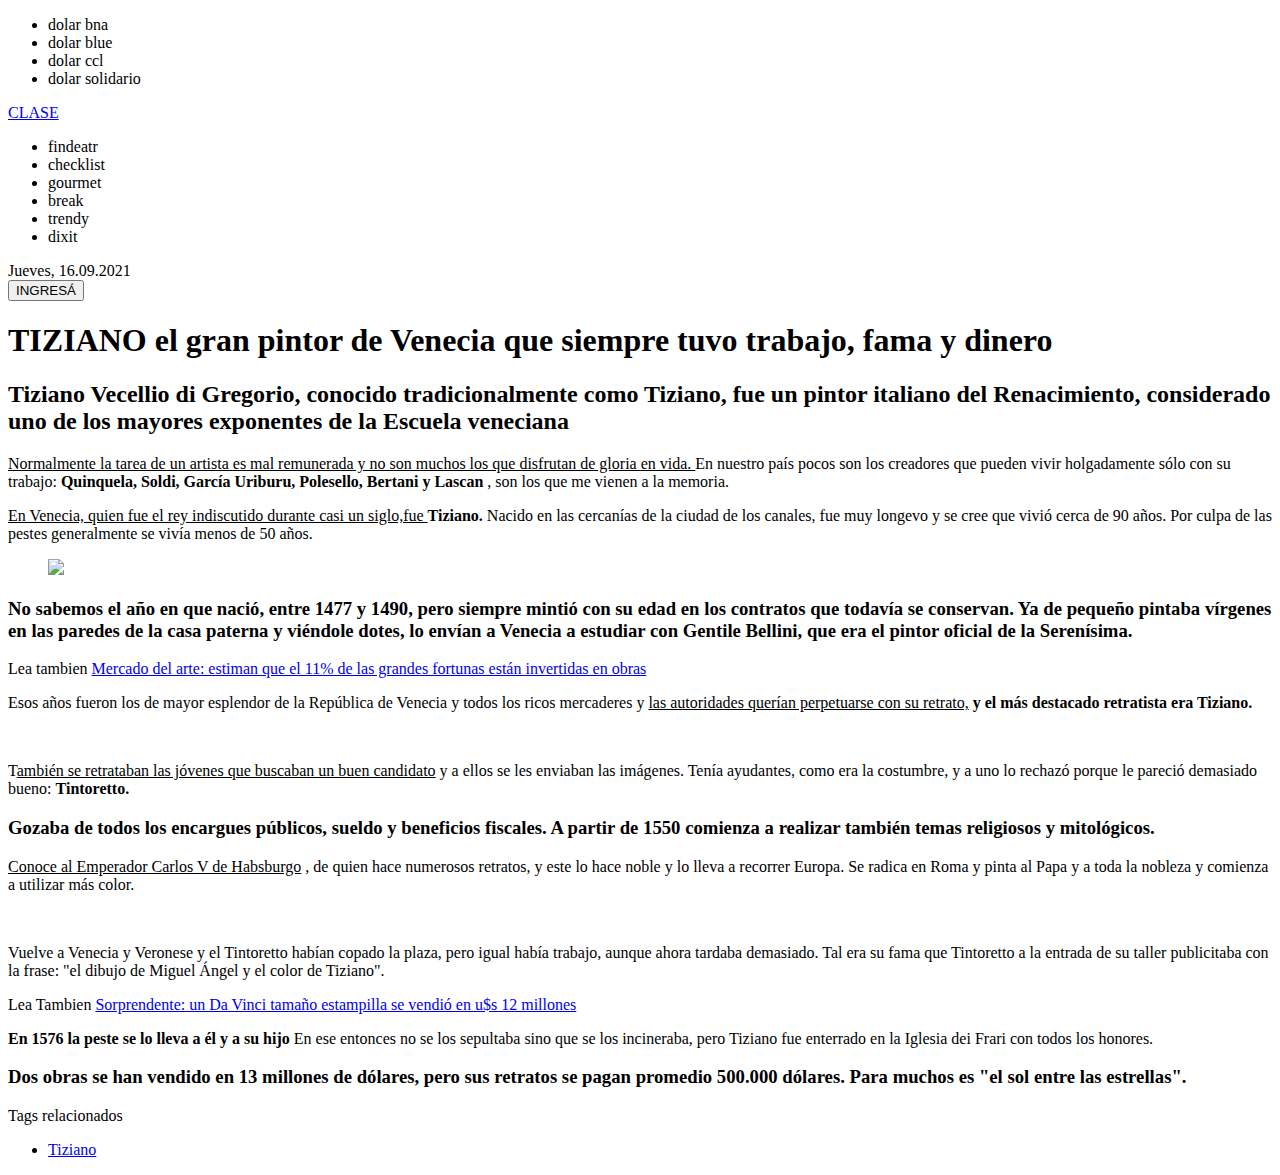
==== index.html @ 67c536e0 "indentation fixed" ====
<!DOCTYPE html>
<html lang="en">

<head>
    <meta charset="UTF-8" />
    <meta name="viewport" content="width=device-width, initial-scale=1.0" />
    <meta name="description" content="Become a Software Developer problemática semanal 01" />
    <meta name="keywords" content="" />
    <meta name="author" content="" />
    <title>Clase - El Cronista</title>
</head>

<body>
    <header>
        <div>
            <section>
                <ul>
                    <li>dolar bna</li>
                    <li>dolar blue</li>
                    <li>dolar ccl</li>
                    <li>dolar solidario</li>
                </ul>
            </section>
        </div>
        <div>
            <section>
                <a href="https://www.cronista.com/clase/">CLASE</a>
            </section>
        </div>
        <div>
            <section>
                <ul>
                    <li>findeatr</li>
                    <li>checklist</li>
                    <li>gourmet</li>
                    <li>break</li>
                    <li>trendy</li>
                    <li>dixit</li>
                </ul>
            </section>
            <section>Jueves, 16.09.2021</section>
        </div>
        <button>INGRESÁ</button>
    </header>
    <main>
        <article>
            <div>
                <h1>
                    TIZIANO el gran pintor de Venecia que siempre tuvo trabajo, fama y
                    dinero
                </h1>
                <h2>
                    Tiziano Vecellio di Gregorio, conocido tradicionalmente como
                    Tiziano, fue un pintor italiano del Renacimiento, considerado uno de
                    los mayores exponentes de la Escuela veneciana
                </h2>
            </div>
            <div>
                <p>
                    <u>
                        Normalmente la tarea de un artista es mal remunerada y no son
                        muchos los que disfrutan de gloria en vida.
                    </u>
                    En nuestro país pocos son los creadores que pueden vivir
                    holgadamente sólo con su trabajo:
                    <strong>
                        Quinquela, Soldi, García Uriburu, Polesello, Bertani y Lascan
                    </strong>
                    , son los que me vienen a la memoria.
                </p>
                <p>
                    <u>
                        En Venecia, quien fue el rey indiscutido durante casi un siglo,fue
                    </u>
                    <strong> Tiziano. </strong>
                    Nacido en las cercanías de la ciudad de los canales, fue muy longevo
                    y se cree que vivió cerca de 90 años. Por culpa de las pestes
                    generalmente se vivía menos de 50 años.
                </p>
            </div>
            <div>
                <figure>
                    <img src="img/imagen1.jpg" />
                </figure>
                <h3>
                    No sabemos el año en que nació, entre 1477 y 1490, pero siempre
                    mintió con su edad en los contratos que todavía se conservan. Ya de
                    pequeño pintaba vírgenes en las paredes de la casa paterna y
                    viéndole dotes, lo envían a Venecia a estudiar con Gentile Bellini,
                    que era el pintor oficial de la Serenísima.
                </h3>
            </div>
            <p>
                Lea tambien
                <a
                    href="https://www.cronista.com/clase/trendy/mercado-del-arte-estiman-que-el-11-de-las-grandes-fortunas-estan-invertidas-en-obras/">
                    Mercado del arte: estiman que el 11% de las grandes fortunas están
                    invertidas en obras
                </a>
            </p>
            <p>
                Esos años fueron los de mayor esplendor de la República de Venecia y
                todos los ricos mercaderes y
                <u>las autoridades querían perpetuarse con su retrato,</u>
                <strong>y el más destacado retratista era Tiziano.</strong>
            </p>
            <figure>
                <img src="img/image2.webp" alt="" />
            </figure>
            <p>
                T<u>ambién se retrataban las jóvenes que buscaban un buen candidato</u>
                y a ellos se les enviaban las imágenes. Tenía ayudantes, como era la
                costumbre, y a uno lo rechazó porque le pareció demasiado bueno:
                <strong>Tintoretto.</strong>
            </p>
            <h3>
                Gozaba de todos los encargues públicos, sueldo y beneficios fiscales.
                A partir de 1550 comienza a realizar también temas religiosos y
                mitológicos.
            </h3>
            <p>
                <u>Conoce al Emperador Carlos V de Habsburgo</u> , de quien hace
                numerosos retratos, y este lo hace noble y lo lleva a recorrer Europa.
                Se radica en Roma y pinta al Papa y a toda la nobleza y comienza a
                utilizar más color.
            </p>
            <figure>
                <img src="img/image3.webp" alt="" />
            </figure>
            <p>
                Vuelve a Venecia y Veronese y el Tintoretto habían copado la plaza,
                pero igual había trabajo, aunque ahora tardaba demasiado. Tal era su
                fama que Tintoretto a la entrada de su taller publicitaba con la
                frase: "el dibujo de Miguel Ángel y el color de Tiziano".
            </p>
            <p>
                Lea Tambien
                <a
                    href="https://www.cronista.com/clase/trendy/mercado-del-arte-un-da-vinci-del-tamano-de-una-estampilla-vendido-en-us-12-millones/">
                    Sorprendente: un Da Vinci tamaño estampilla se vendió en u$s 12
                    millones
                </a>
            </p>
            <p>
                <strong>
                    En 1576 la peste se lo lleva a él y a su hijo
                </strong>
                En ese entonces no se los sepultaba sino que se los incineraba, pero
                Tiziano fue enterrado en la Iglesia dei Frari con todos los honores.
            </p>
            <h3>
                Dos obras se han vendido en 13 millones de dólares, pero sus retratos
                se pagan promedio 500.000 dólares. Para muchos es "el sol entre las
                estrellas".
            </h3>
            <section>
                <span>Tags relacionados</span>
                <ul>
                    <li><a href="https://www.cronista.com/tema/104707/">Tiziano</a></li>
                </ul>
            </section>
        </article>
    </main>
</body>
</html>
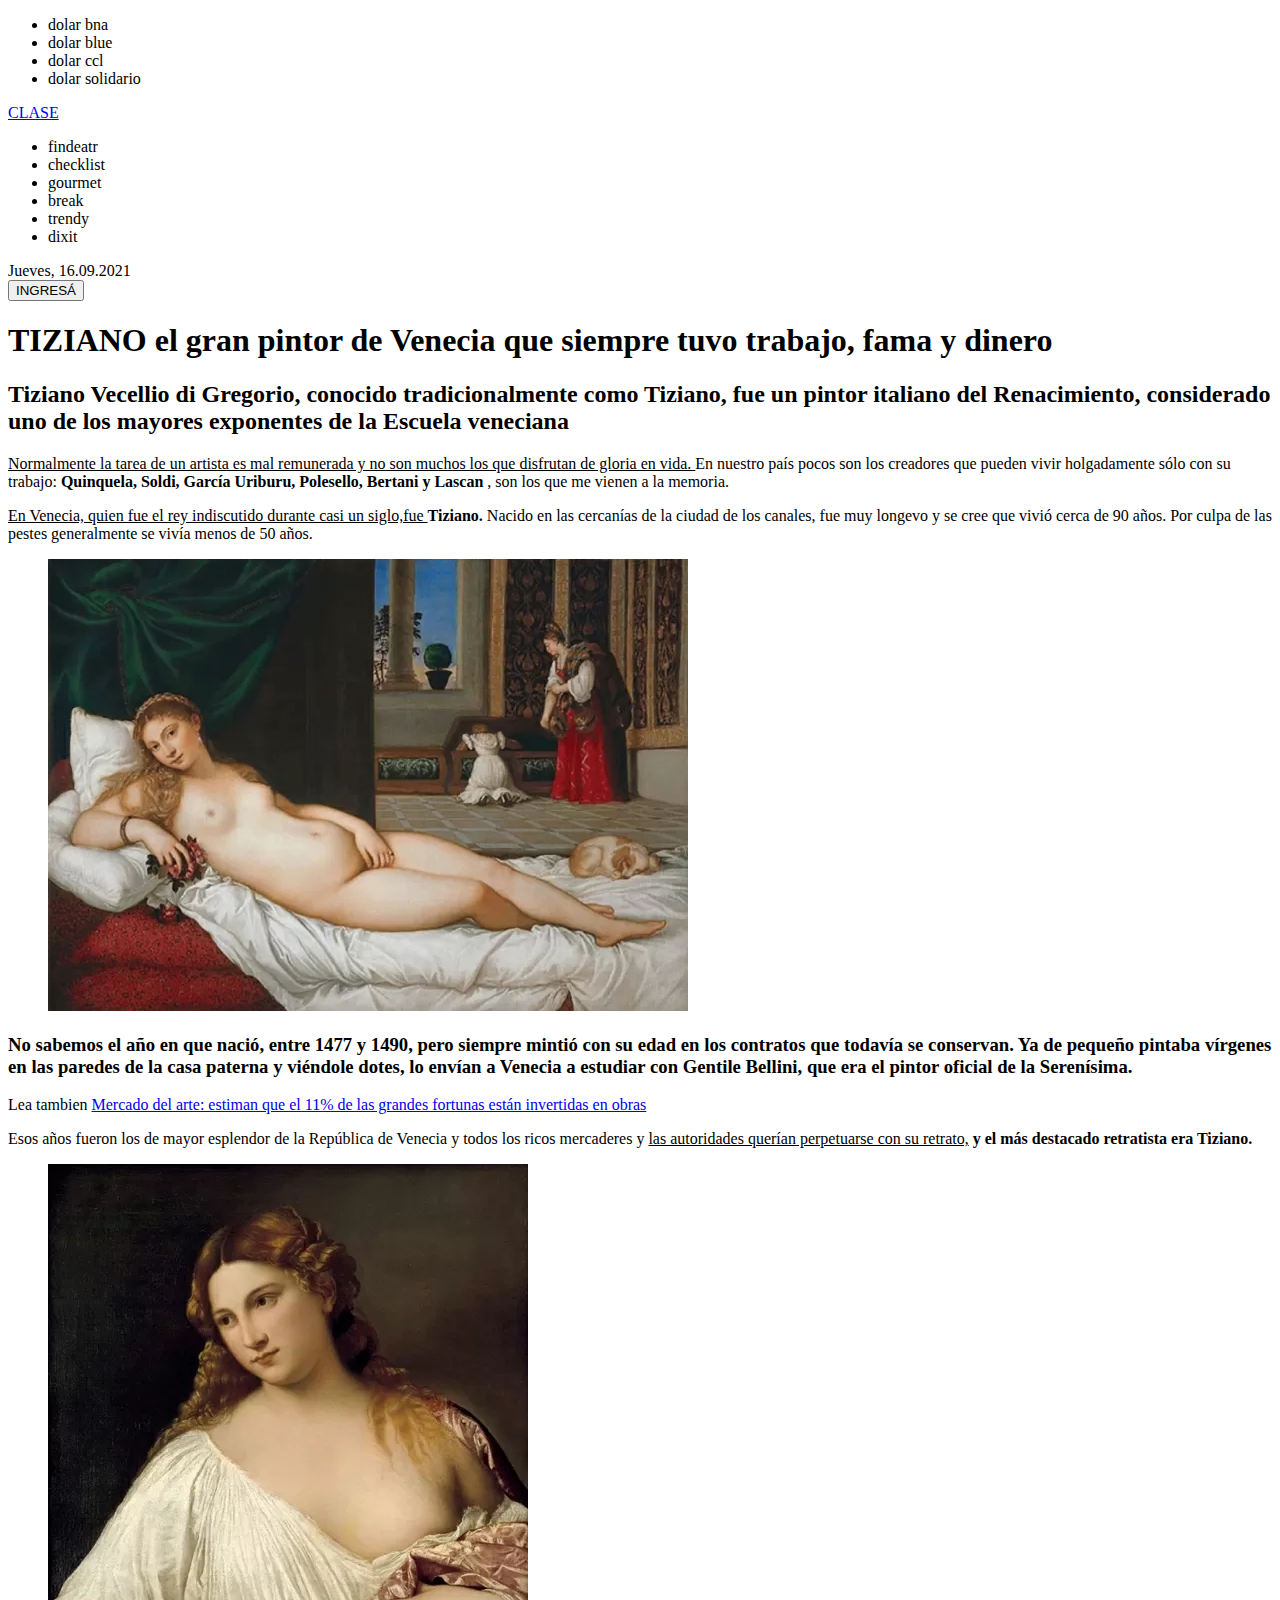
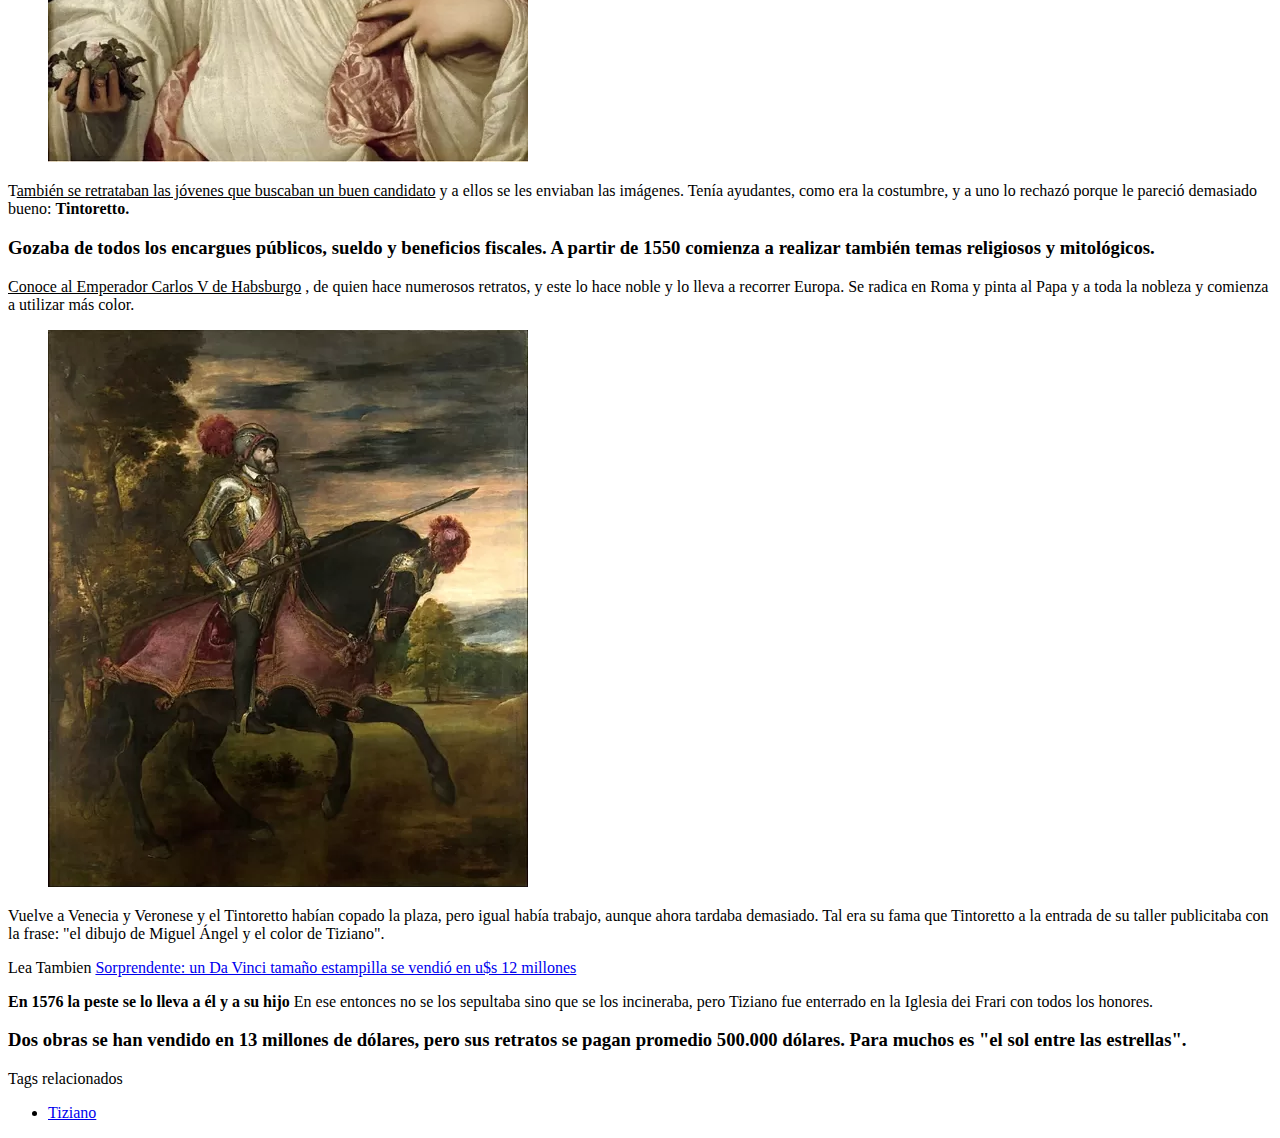
==== commit 7d434f09: "fixed black spaces lines 3 and 11" ====
--- a/index.html
+++ b/index.html
@@ -1,15 +1,12 @@
 <!DOCTYPE html>
 <html lang="en">
-
 <head>
     <meta charset="UTF-8" />
     <meta name="viewport" content="width=device-width, initial-scale=1.0" />
     <meta name="description" content="Become a Software Developer problemática semanal 01" />
-    <meta name="keywords" content="" />
-    <meta name="author" content="" />
+    <meta name="author" content="Agustin Macazzaga" />
     <title>Clase - El Cronista</title>
 </head>
-
 <body>
     <header>
         <div>
@@ -80,7 +77,7 @@
             </div>
             <div>
                 <figure>
-                    <img src="img/imagen1.jpg" />
+                    <img src="src/imagen1.jpg" />
                 </figure>
                 <h3>
                     No sabemos el año en que nació, entre 1477 y 1490, pero siempre
@@ -105,7 +102,7 @@
                 <strong>y el más destacado retratista era Tiziano.</strong>
             </p>
             <figure>
-                <img src="img/image2.webp" alt="" />
+                <img src="src/image2.webp" alt="" />
             </figure>
             <p>
                 T<u>ambién se retrataban las jóvenes que buscaban un buen candidato</u>
@@ -125,7 +122,7 @@
                 utilizar más color.
             </p>
             <figure>
-                <img src="img/image3.webp" alt="" />
+                <img src="src/image3.webp" alt="" />
             </figure>
             <p>
                 Vuelve a Venecia y Veronese y el Tintoretto habían copado la plaza,
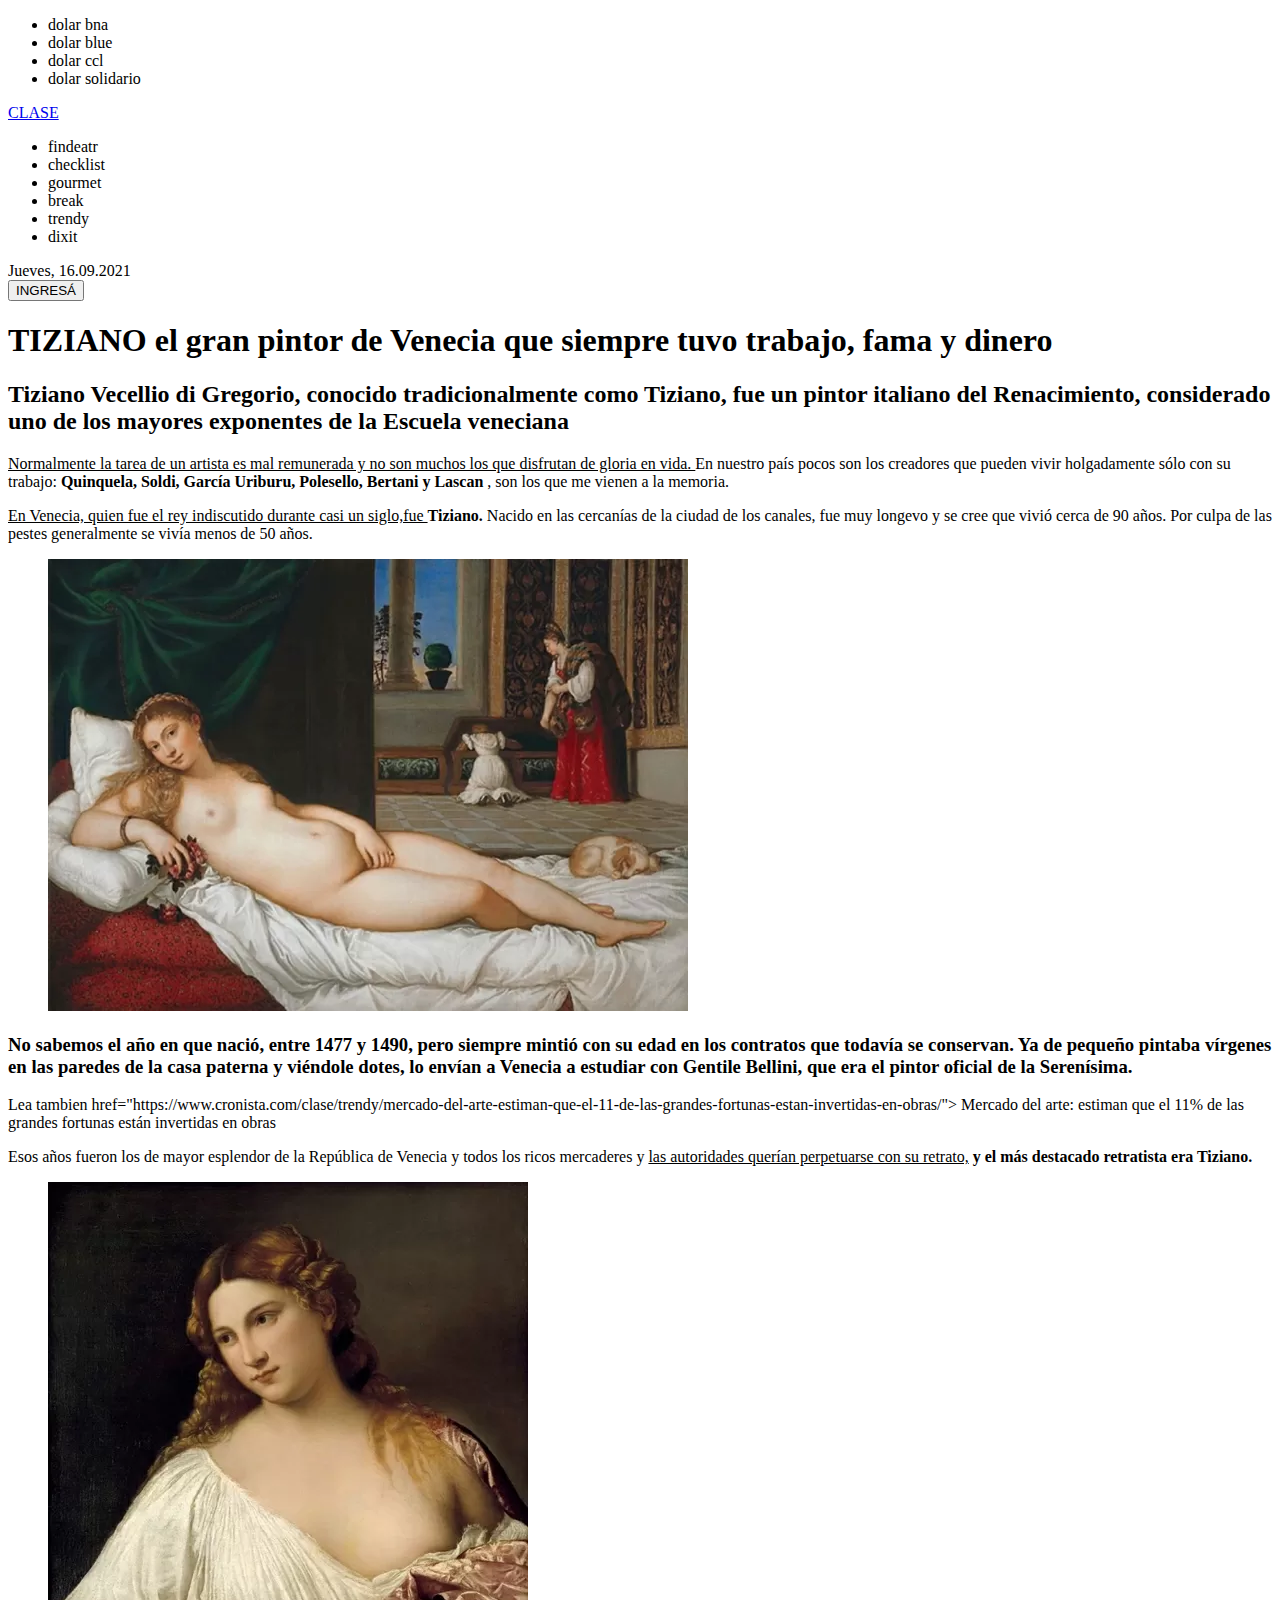
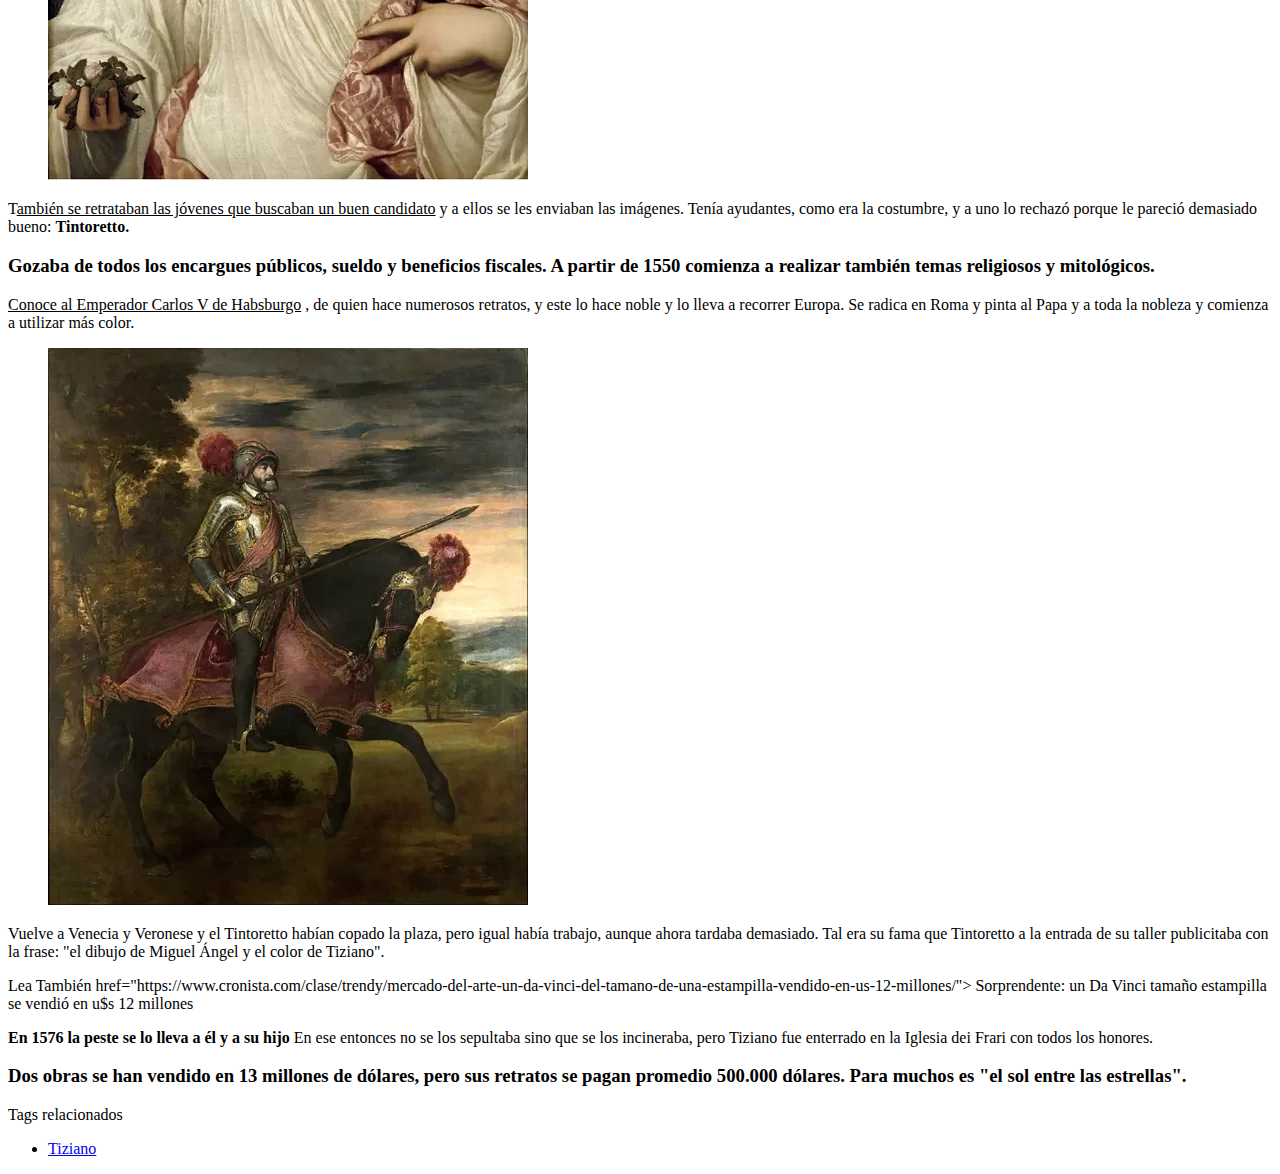
==== commit 92258a19: "closing tags, lines 92 and 135" ====
--- a/index.html
+++ b/index.html
@@ -89,7 +89,7 @@
             </div>
             <p>
                 Lea tambien
-                <a
+                <a>
                     href="https://www.cronista.com/clase/trendy/mercado-del-arte-estiman-que-el-11-de-las-grandes-fortunas-estan-invertidas-en-obras/">
                     Mercado del arte: estiman que el 11% de las grandes fortunas están
                     invertidas en obras
@@ -131,8 +131,8 @@
                 frase: "el dibujo de Miguel Ángel y el color de Tiziano".
             </p>
             <p>
-                Lea Tambien
-                <a
+                Lea También
+                <a>
                     href="https://www.cronista.com/clase/trendy/mercado-del-arte-un-da-vinci-del-tamano-de-una-estampilla-vendido-en-us-12-millones/">
                     Sorprendente: un Da Vinci tamaño estampilla se vendió en u$s 12
                     millones
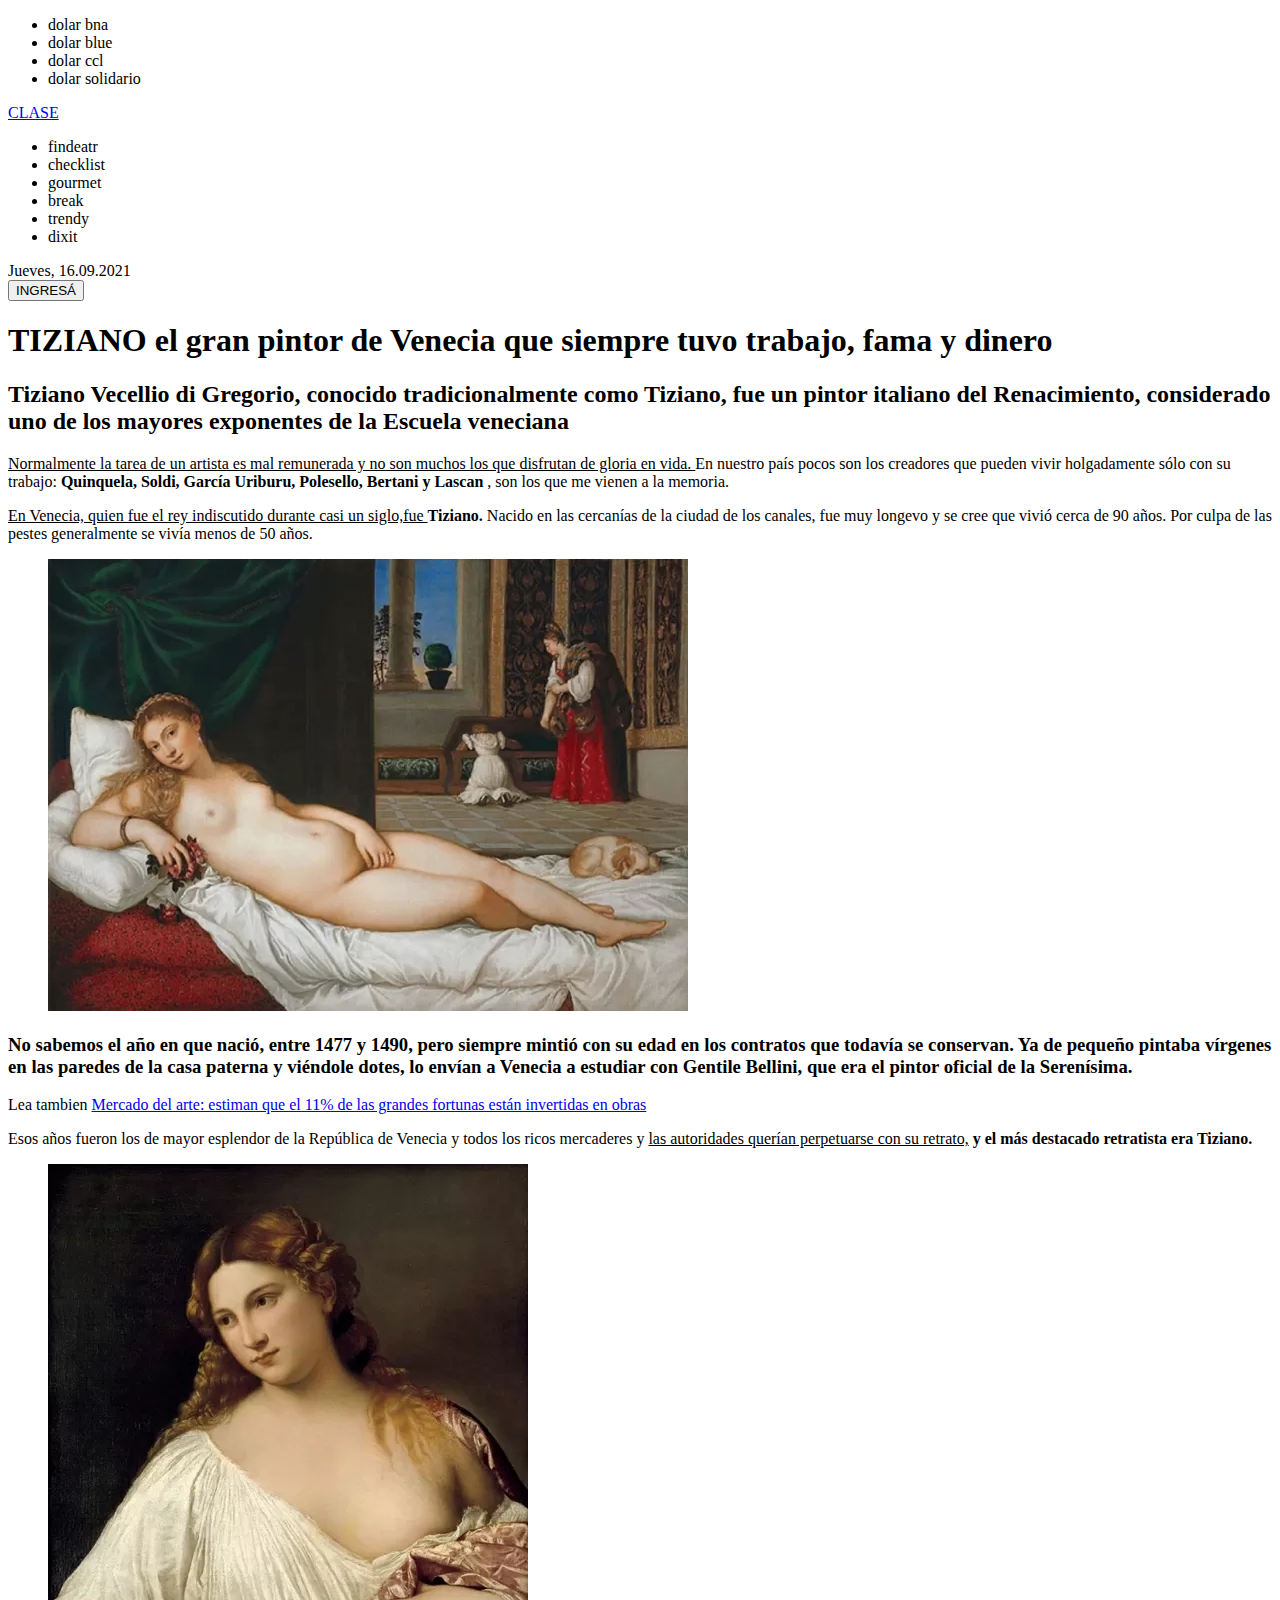
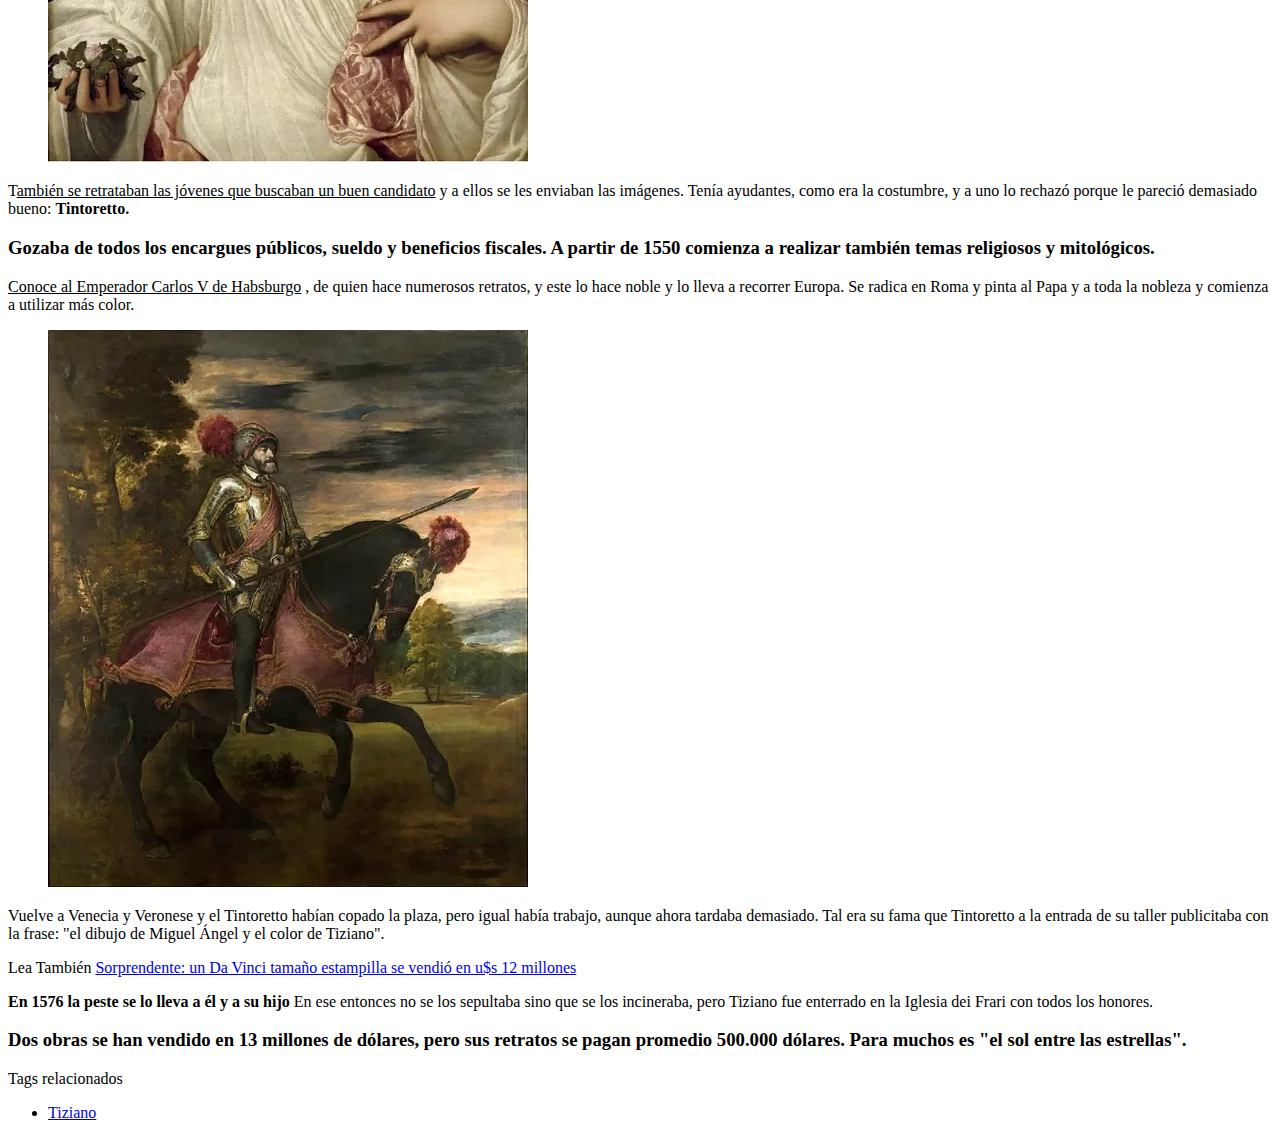
==== commit c86808cb: "news done" ====
--- a/index.html
+++ b/index.html
@@ -1,5 +1,6 @@
 <!DOCTYPE html>
 <html lang="en">
+
 <head>
     <meta charset="UTF-8" />
     <meta name="viewport" content="width=device-width, initial-scale=1.0" />
@@ -7,25 +8,24 @@
     <meta name="author" content="Agustin Macazzaga" />
     <title>Clase - El Cronista</title>
 </head>
+
 <body>
     <header>
         <div>
-            <section>
+            <div>
                 <ul>
                     <li>dolar bna</li>
                     <li>dolar blue</li>
                     <li>dolar ccl</li>
                     <li>dolar solidario</li>
                 </ul>
-            </section>
+            </div>
         </div>
         <div>
-            <section>
-                <a href="https://www.cronista.com/clase/">CLASE</a>
-            </section>
+            <a href="https://www.cronista.com/clase/">CLASE</a>
         </div>
         <div>
-            <section>
+            <div>
                 <ul>
                     <li>findeatr</li>
                     <li>checklist</li>
@@ -34,10 +34,10 @@
                     <li>trendy</li>
                     <li>dixit</li>
                 </ul>
-            </section>
-            <section>Jueves, 16.09.2021</section>
-        </div>
-        <button>INGRESÁ</button>
+                <div>
+                    <span>Jueves, 16.09.2021</span>
+                </div>
+                <button>INGRESÁ</button>
     </header>
     <main>
         <article>
@@ -77,7 +77,7 @@
             </div>
             <div>
                 <figure>
-                    <img src="src/imagen1.jpg" />
+                    <img src="src/imagen1.jpg" class="image"/>
                 </figure>
                 <h3>
                     No sabemos el año en que nació, entre 1477 y 1490, pero siempre
@@ -89,7 +89,7 @@
             </div>
             <p>
                 Lea tambien
-                <a>
+                <a
                     href="https://www.cronista.com/clase/trendy/mercado-del-arte-estiman-que-el-11-de-las-grandes-fortunas-estan-invertidas-en-obras/">
                     Mercado del arte: estiman que el 11% de las grandes fortunas están
                     invertidas en obras
@@ -102,7 +102,7 @@
                 <strong>y el más destacado retratista era Tiziano.</strong>
             </p>
             <figure>
-                <img src="src/image2.webp" alt="" />
+                <img src="src/image2.webp" alt="" class="image" />
             </figure>
             <p>
                 T<u>ambién se retrataban las jóvenes que buscaban un buen candidato</u>
@@ -122,7 +122,7 @@
                 utilizar más color.
             </p>
             <figure>
-                <img src="src/image3.webp" alt="" />
+                <img src="src/image3.webp" alt=""class="image" />
             </figure>
             <p>
                 Vuelve a Venecia y Veronese y el Tintoretto habían copado la plaza,
@@ -132,7 +132,7 @@
             </p>
             <p>
                 Lea También
-                <a>
+                <a
                     href="https://www.cronista.com/clase/trendy/mercado-del-arte-un-da-vinci-del-tamano-de-una-estampilla-vendido-en-us-12-millones/">
                     Sorprendente: un Da Vinci tamaño estampilla se vendió en u$s 12
                     millones
@@ -150,13 +150,14 @@
                 se pagan promedio 500.000 dólares. Para muchos es "el sol entre las
                 estrellas".
             </h3>
-            <section>
+            <div>
                 <span>Tags relacionados</span>
                 <ul>
                     <li><a href="https://www.cronista.com/tema/104707/">Tiziano</a></li>
                 </ul>
-            </section>
+                <div>
         </article>
     </main>
 </body>
+
 </html>